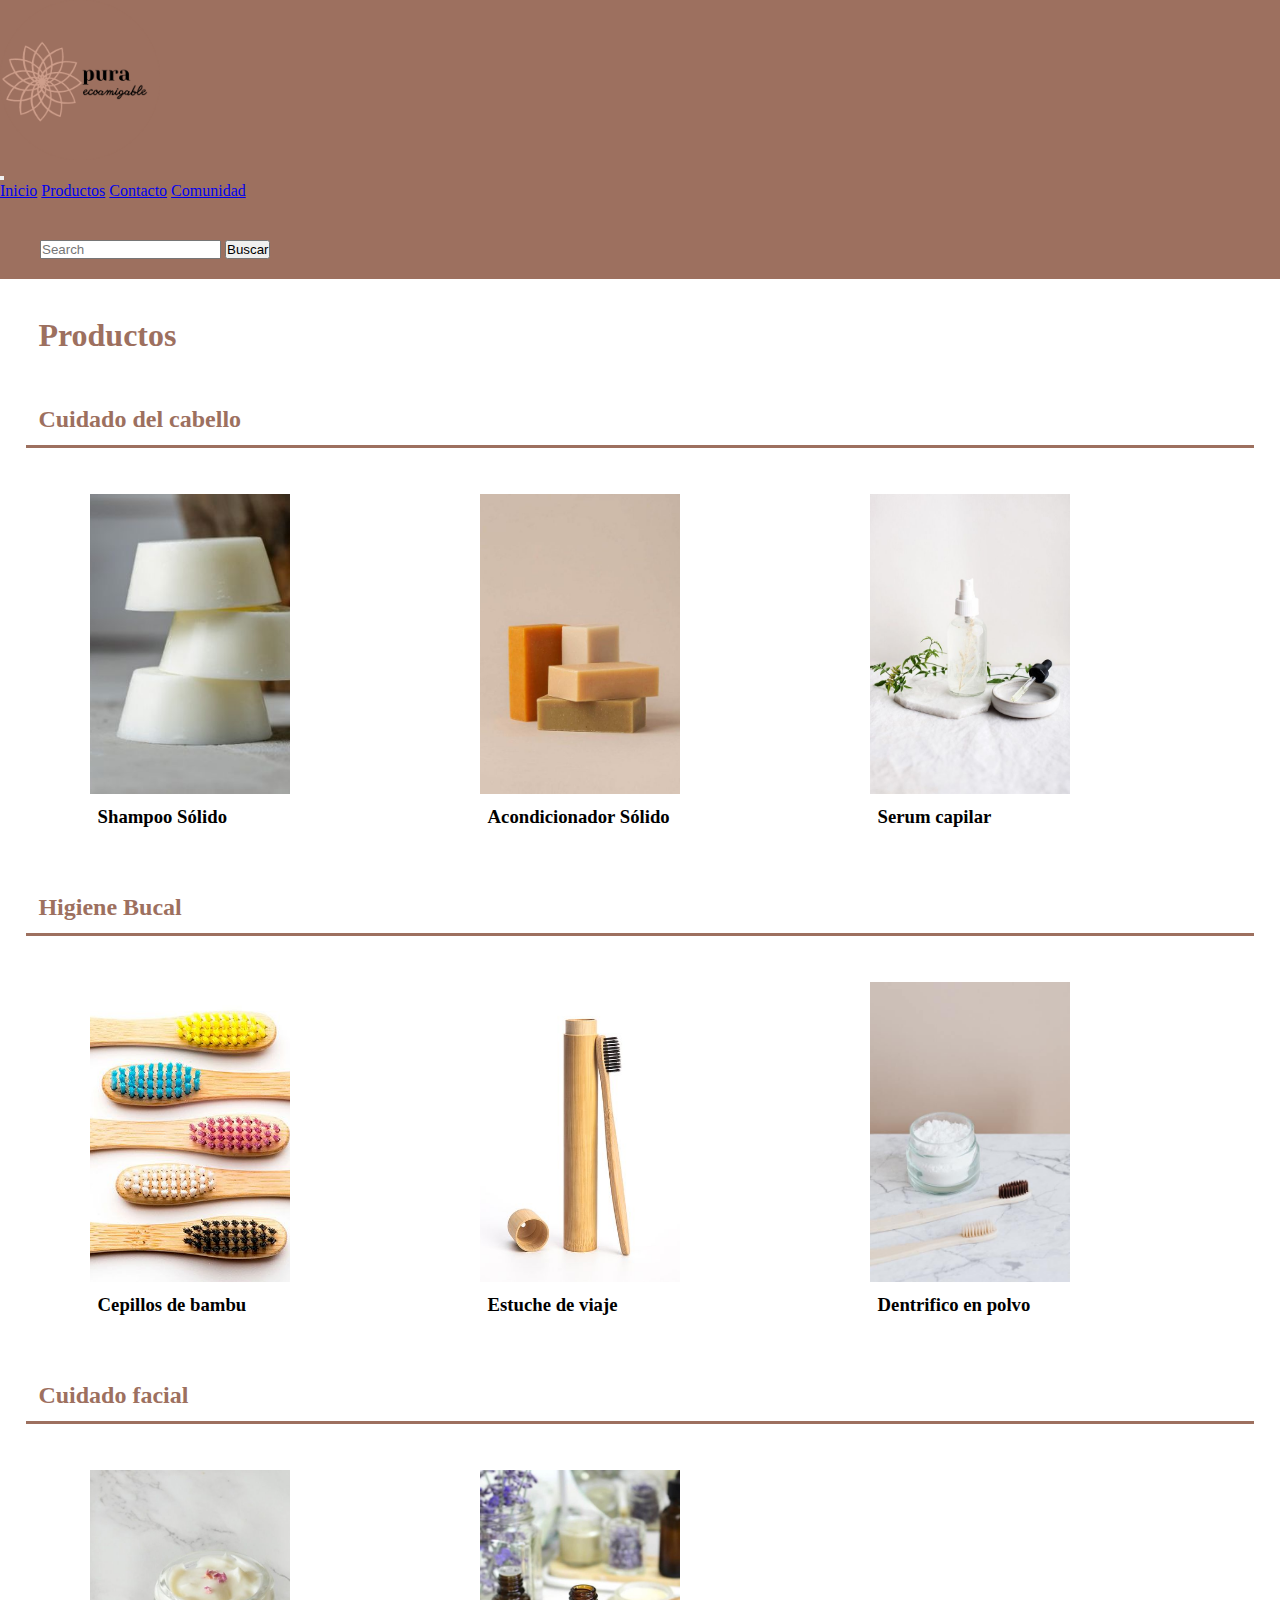
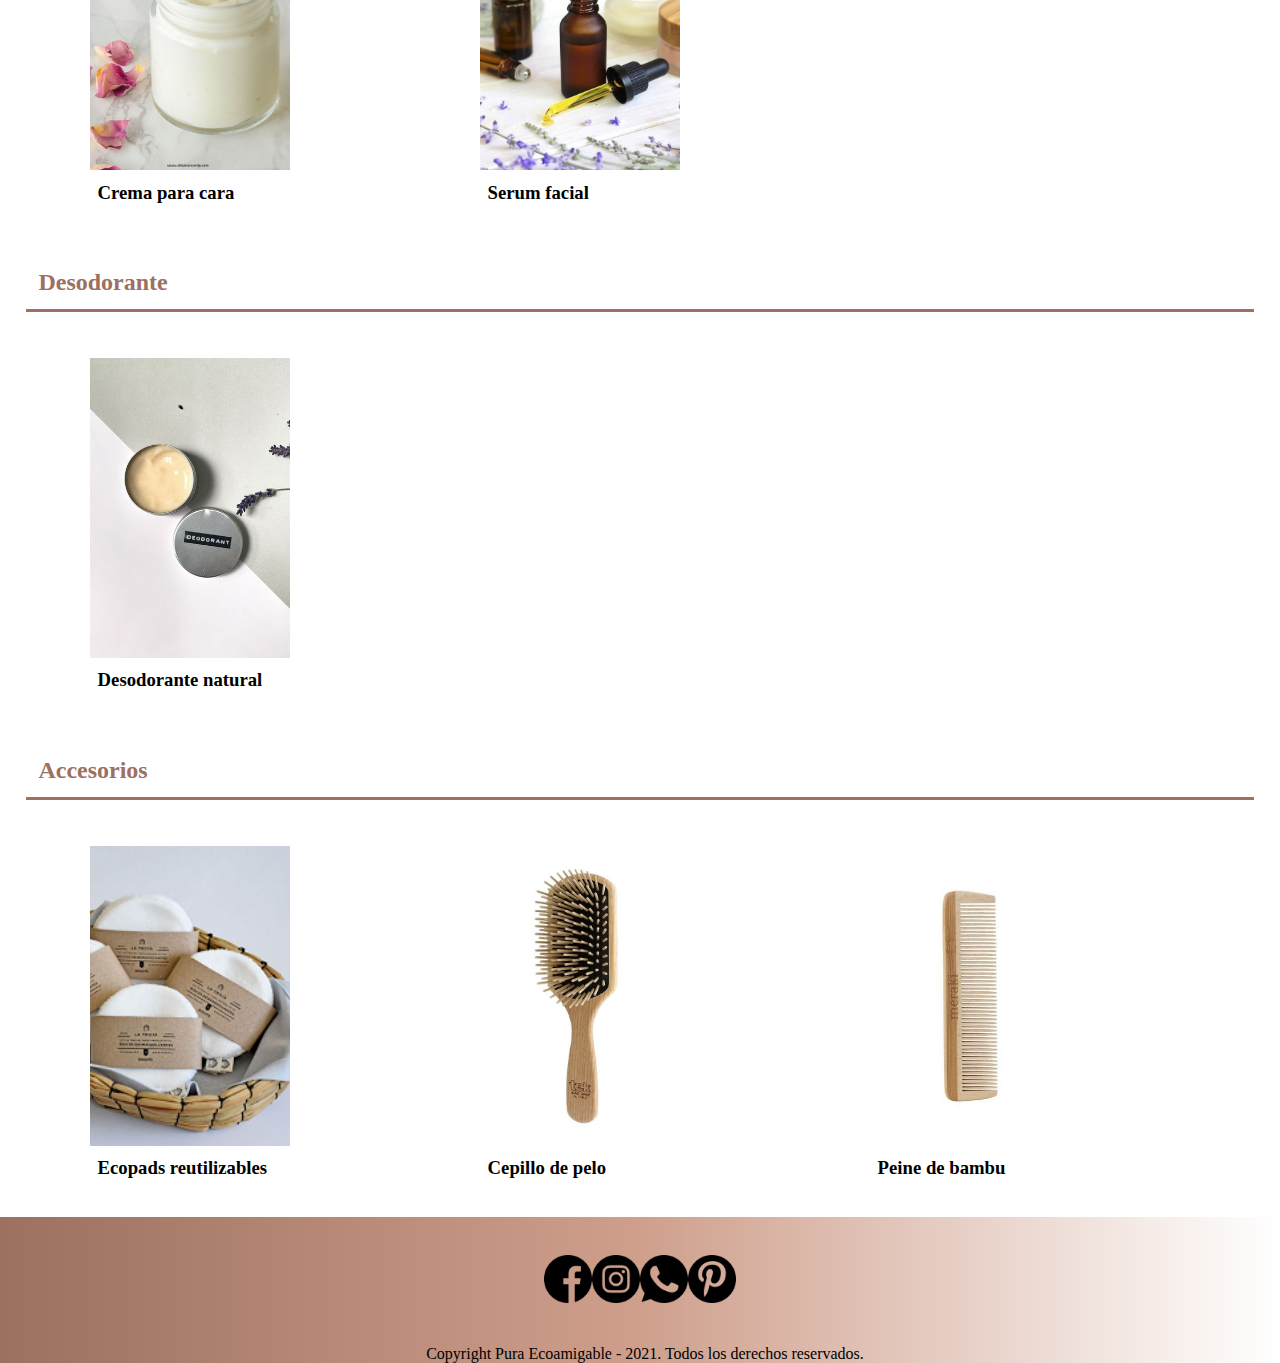
==== page/productos.html @ 466aba68 "repositorio" ====
<!DOCTYPE html>
<html lang="en">

<head>
    <meta charset="UTF-8">
    <meta http-equiv="X-UA-Compatible" content="IE=edge">
    <meta name="viewport" content="width=device-width, initial-scale=1.0">
    <link href="https://cdn.jsdelivr.net/npm/bootstrap@5.1.3/dist/css/bootstrap.min.css" rel="stylesheet" integrity="sha384-1BmE4kWBq78iYhFldvKuhfTAU6auU8tT94WrHftjDbrCEXSU1oBoqyl2QvZ6jIW3" crossorigin="anonymous">
    <meta name="keywords" content="Sustentable, Ecología, Biodegradable, Belleza, Bambú, Productos, Eco Sustentable, Shampoo, Cepillos, Peines, Jabones">
    <meta name="description" content="¡Pequeños hábitos, grandes cambios! Promociones en productos biodegradables">
    <title>Pura- Productos</title>
    <link rel="stylesheet" href="../css/style.css">
    <link rel="stylesheet" href="../scss/style.scss">
</head>

<body>
   
    <header>
        
<!-- menu con bootstrap -->
        <nav class="navbar navbar-expand-lg navbar-light $orange-600"><a href="../index.html"><img src="../media/pura (1)-modified.png" class="logo" alt=""></a>
            <div class="container-fluid">
              <button class="navbar-toggler" type="button" data-bs-toggle="collapse" data-bs-target="#navbarTogglerDemo01" aria-controls="navbarTogglerDemo01" aria-expanded="false" aria-label="Toggle navigation">
                <span class="navbar-toggler-icon"></span>
              </button>
              <div class="collapse navbar-collapse" id="navbarTogglerDemo01">
                <a class="navbar-brand" href="../index.html">Inicio</a>
                <a class="navbar-brand" href="./productos.html">Productos</a>
                <a class="navbar-brand" href="./contacto.html">Contacto</a>
                <a class="navbar-brand" href="./comunidad.html">Comunidad</a>
              
                <form class="d-flex">
                  <input class="form-control me-2" type="search" placeholder="Search" aria-label="Search">
                  <button class="btn btn-outline-dark"  type="submit">Buscar</button>
                </form>
              </div>
            </div>
          </nav>
    </header>

    <h1 class="titulosGenerales">Productos</h1>
    <!-- galeria de imagenes productos -->
    <!-- metodologiaBEM7 -->
    <h2 class="tituloProd">Cuidado del cabello</h2> 
        <section class="productos"> 
        <div class="productos__div"><img src="../media/shampoo.jpg" alt="shampoo Solido" class="productos__div--img">
        <h3 class="descripcionProd">Shampoo Sólido</h3></div>
        <div class="productos__div"><img src="../media/acondi.jpg" alt="acondicionador sólido" class="productos__div--img">
        <h3 class="descripcionProd">Acondicionador Sólido</h3></div>
        <div class="productos__div"><img src="../media/serumcapilar.jpg" alt="serum capilar" class="productos__div--img">
        <h3 class="descripcionProd">Serum capilar</h3></div>
        </section>
        <!-- metodologia BEM8 -->
        <h2 class="tituloProd">Higiene Bucal</h2>
        <section class="productos">
        <div class="productos__div"><img src="../media/cepillos.png" alt="cepillo de dientes de bambu" class="productos__div--img">
        <h3 class="descripcionProd">Cepillos de bambu</h3></div>
        <div class="productos__div"><img src="../media/estuche2.jpg" alt="estuche para cepillo" class="productos__div--img">
        <h3 class="descripcionProd">Estuche de viaje</h3></div>
        <div class="productos__div"><img src="../media/pastadental.jpg" alt="dentrifico en polvo" class="productos__div--img">
        <h3 class="descripcionProd">Dentrifico en polvo</h3></div>
        </section>
        <!-- metodologiaBEM9 -->
        <h2 class="tituloProd">Cuidado facial</h2> 
        <section class="productos">
        <div class="productos__div"><img src="../media/cremacara.jpg" alt="crema facial" class="productos__div--img">
        <h3 class="descripcionProd">Crema para cara</h3></div>
        <div class="productos__div"><img src="../media/serum.jpg" alt="serum facial" class="productos__div--img">
        <h3 class="descripcionProd">Serum facial</h3></div>
        </section>
<!-- metodologiaBEM10 -->
        <h2 class="tituloProd">Desodorante</h2>
        <section class="productos">
        <div class="productos__div"><img src="../media/desodorante.jpg" alt="desodorante natural" class="productos__div--img">
        <h3 class="descripcionProd">Desodorante natural</h3></div>
        </section>
        <!-- metodologiaBEM11 -->
        <h2 class="tituloProd">Accesorios</h2> 
        <section class="productos">
        <div class="productos__div"><img src="../media/ecopads.png" alt="ecopads reutilizables" class="productos__div--img">
        <h3 class="descripcionProd">Ecopads reutilizables</h3></div>
        <div class="productos__div"><img src="../media/cepilloPelo.png" alt="cepillo de pelo de bambu" class="productos__div--img">
        <h3 class="descripcionProd">Cepillo de pelo</h3></div>
        <div class="productos__div"><img src="../media/peine.jpg" alt="peine de bambu" class="productos__div--img">
        <h3 class="descripcionProd">Peine de bambu</h3></div>
    </section>
    </section>
   
    <!-- metodologia BEM 3 -->
    <!-- footer  -->
    <footer class="fotosRedes">
        <!-- <!-imagenes para el footer con links -->  
        <!-- imagen facebook -->
        <div class="fotosRedes__imagenes">
            <a href="https://es-la.facebook.com/" target="_blanck"><img src="../media/facebook.png" alt="facebook"
                    class="fotosRedes__tamaño"></a>
        <!-- imagen instagram -->
         <a href="https://www.instagram.com/accounts/login/?next=/accounts/edit/" target="_blanck"><img
                    src="../media/instagram.png" alt="instagram" class="fotosRedes__tamaño"></a>
         <!--  img whatsapp -->
        <a href="https://web.whatsapp.com/" target="_blanck"><img src="../media/whatsapp.png" alt="whatsapp" class="fotosRedes__tamaño"></a>
        <!-- imag pinterest -->
       <a href="https://ar.pinterest.com/" target="_blanck"><img src="../media/pinterest-social-logo.png" alt="pinterest" class="fotosRedes__tamaño"></a>
       
        </div> 
        <p class="copyRight">
            Copyright Pura Ecoamigable - 2021. Todos los derechos reservados.
            </p>
     </footer>  
     <script src="https://cdn.jsdelivr.net/npm/bootstrap@5.1.3/dist/js/bootstrap.bundle.min.js" integrity="sha384-ka7Sk0Gln4gmtz2MlQnikT1wXgYsOg+OMhuP+IlRH9sENBO0LRn5q+8nbTov4+1p" crossorigin="anonymous"></script>
</body>

</html>
---- css/style.css ----
@charset "UTF-8";
/* Fuentes */
/* Colores */
/* Medidas */
* {
  margin: 0;
  padding: 0;
  box-sizing: border-box; }

h1 {
  font-family: 'Yeseva One', cursive;
  margin: 2%;
  padding: 1%;
  color: #9D705F; }

p {
  color: black; }

.titulosGenerales {
  color: #9D705F; }

h2 {
  margin: 1%;
  padding: 1%;
  color: #9D705F; }

h3 {
  color: #6d4535;
  margin: 1%;
  padding: 1%; }

.descripcionProd {
  color: black;
  align-content: center; }

.tituloCep {
  color: #6d4535;
  margin: 1%;
  padding: 1%; }

header {
  position: sticky;
  top: 0;
  z-index: 2;
  background-color: #9D705F; }

/* footer */
.fotosRedes {
  background-color: #9D705F;
  bottom: 0;
  width: 100%;
  background-image: linear-gradient(to right, #9D705F, #cf9f8c, #fff); }

.fotosRedes__imagenes {
  display: flex;
  padding: 1cm;
  margin-top: auto;
  justify-content: center;
  align-items: center; }

.fotosRedes__tamaño {
  width: 3rem; }

.copyRight {
  text-align: center; }

/* seccion comunidad */
.ecoladrillos {
  display: flex;
  margin: 10cm;
  padding: 0cm;
  flex-direction: column;
  margin-top: auto;
  justify-content: flex-start;
  align-items: center; }

.ecoladrillo__imagen {
  width: 40%;
  margin: 50px; }

/* fuentes de texto */
.materiales {
  font-family: 'Yeseva One', cursive;
  font-size: 15px; }

/* Imagenes de inicio para aplicar grids */
.destacados {
  display: grid;
  grid-template-columns: repeat(3, 1fr);
  margin: 50px;
  padding: 20px;
  grid-gap: 10px;
  justify-content: center; }

.destacados__titulos {
  color: black;
  text-align: start; }

/* transiciones */
.destacados .destacados__imagenes--prod {
  height: 200px;
  width: 200px; }

.producInicio .destacados__imagenes--prod:hover {
  height: 300px;
  width: 300px; }

/* imagenes seccion productos  */
.productos {
  display: grid;
  grid-template-columns: repeat(3, 1fr);
  padding: 20px;
  margin: 10px 10px 10px 70px;
  grid-gap: 10px; }

.productos__div--img {
  width: 200px;
  height: 300px;
  object-fit: cover; }

/* estilo con sass */
.tituloProd {
  font-family: "Yeseva One", cursive;
  margin: 2%;
  padding: 1%;
  color: #9D705F;
  border-bottom: solid 3px #9D705F; }

.logo {
  width: 160px; }

/*  media querie en imagenes de index y productos */
@media screen and (max-width: 760px) {
  .destacados {
    display: grid;
    grid-template-columns: repeat(2, 1fr);
    justify-content: center; }
  .productos {
    display: grid;
    grid-template-columns: repeat(2, 1fr);
    margin: auto;
    justify-content: center; } }

@media screen and (max-width: 320px) {
  .destacados {
    display: grid;
    grid-template-columns: repeat(1, 1fr);
    justify-content: center; }
  .productos {
    display: grid;
    grid-template-columns: repeat(1, 1fr);
    margin: auto;
    justify-content: center; }
  .iframeResponsive {
    display: grid;
    margin: 5px;
    justify-content: flex-start; } }

/* estilos con SASS */
/* formulario seccion contacto */
form {
  font-family: "Yeseva One", cursive;
  color: black;
  margin: 20px;
  padding: 20px; }

.formulario {
  margin: 20px;
  padding: 5px; }

/* seccion comunidad */
ul li {
  font-family: "Yeseva One", cursive; }

p {
  font-family: "Yeseva One", cursive;
  color: black;
  margin-left: 10px; }

.composta {
  width: 40%;
  margin: 50px; }
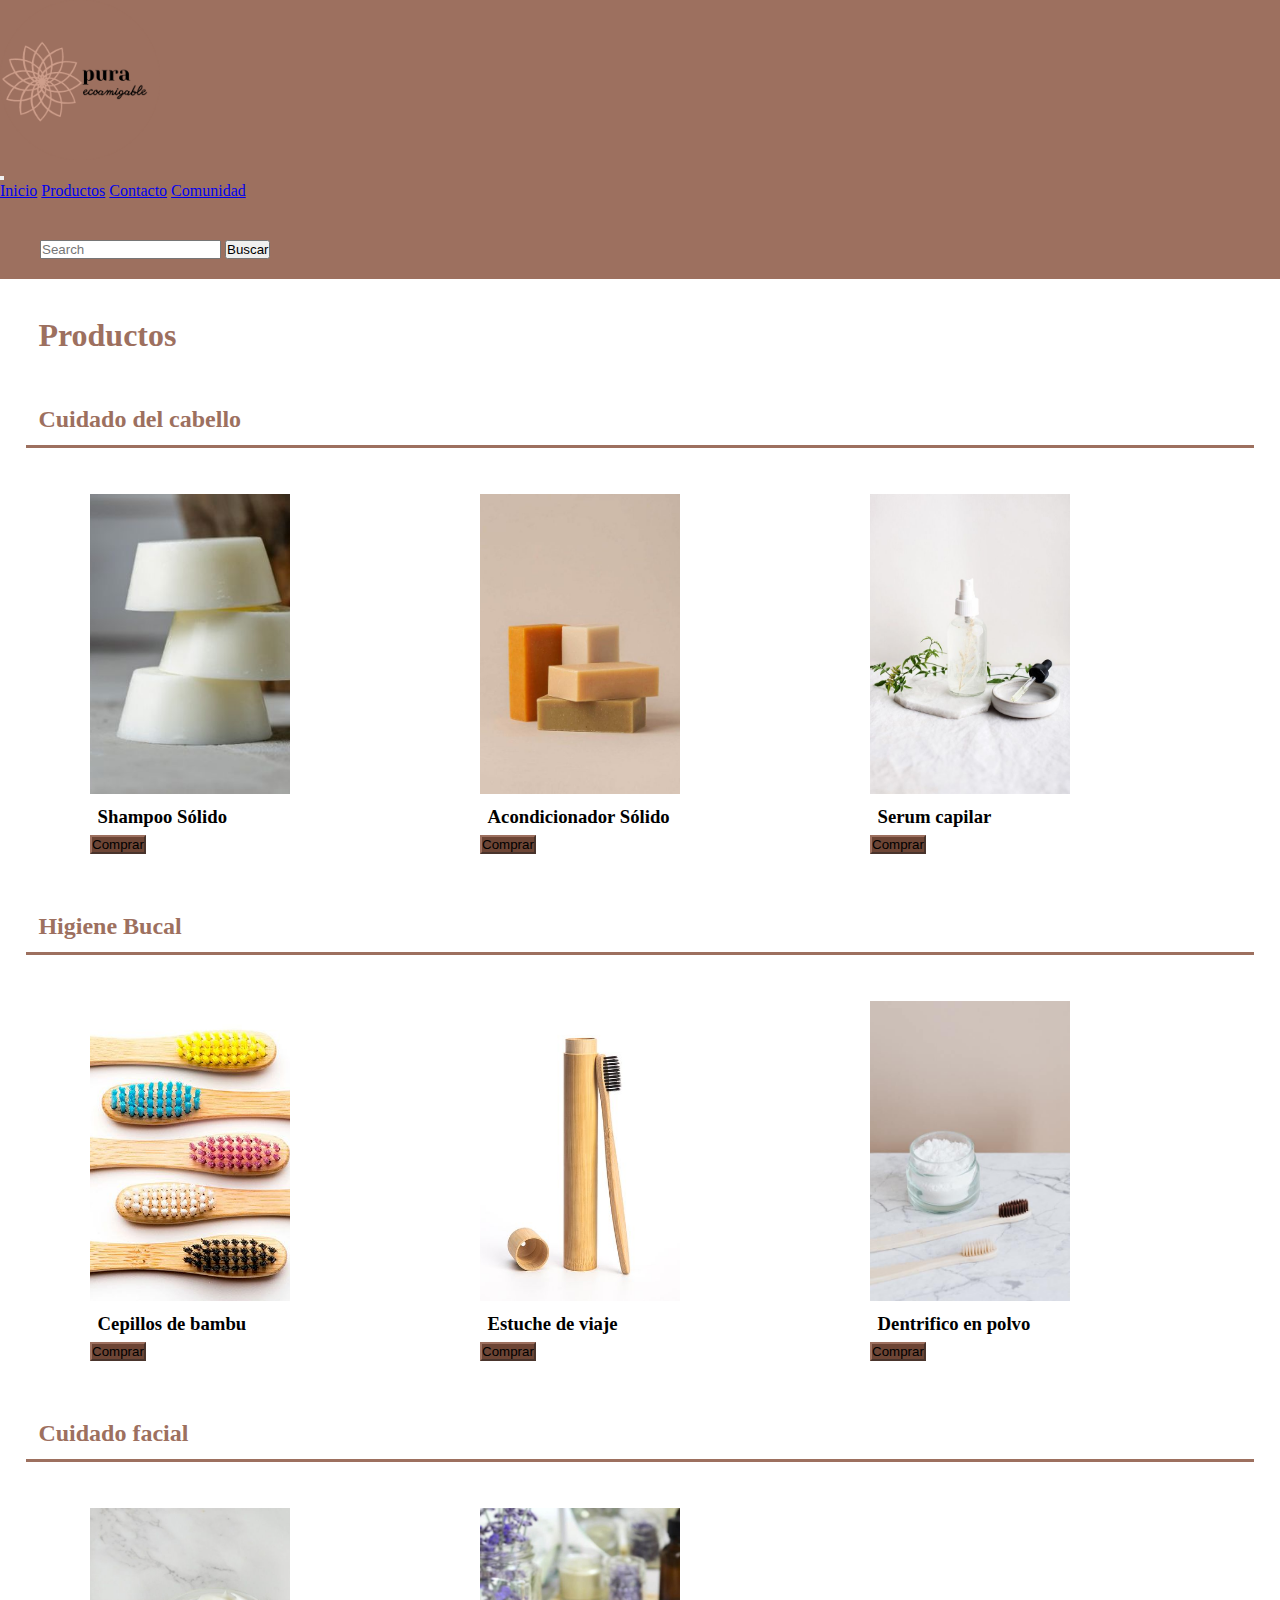
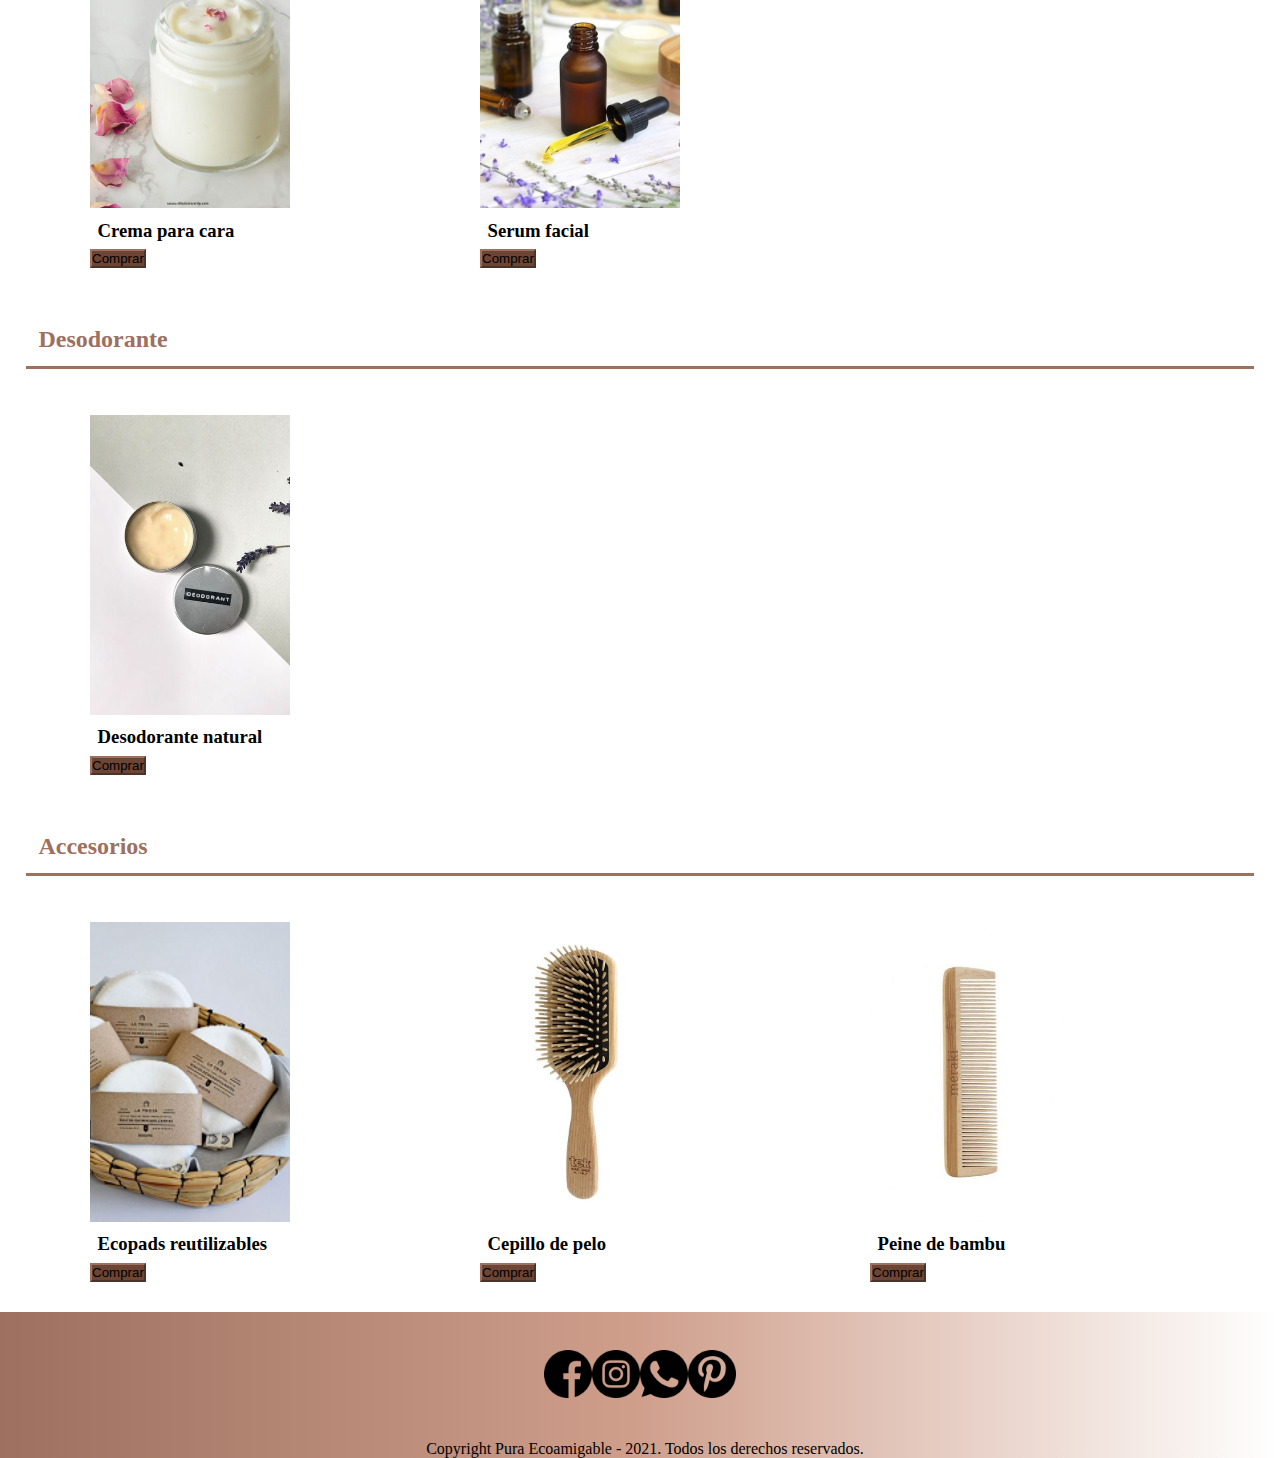
==== commit 4db3b743: "ultimos cambios x3" ====
--- a/page/productos.html
+++ b/page/productos.html
@@ -42,47 +42,60 @@
     <!-- galeria de imagenes productos -->
     <!-- metodologiaBEM7 -->
     <h2 class="tituloProd">Cuidado del cabello</h2> 
-        <section class="productos"> 
+       <section class="productos"> 
         <div class="productos__div"><img src="../media/shampoo.jpg" alt="shampoo Solido" class="productos__div--img">
-        <h3 class="descripcionProd">Shampoo Sólido</h3></div>
+        <h3 class="descripcionProd">Shampoo Sólido</h3>
+        <button type="button" class="btn btn-primary">Comprar</button></div>
         <div class="productos__div"><img src="../media/acondi.jpg" alt="acondicionador sólido" class="productos__div--img">
-        <h3 class="descripcionProd">Acondicionador Sólido</h3></div>
+        <h3 class="descripcionProd">Acondicionador Sólido</h3>
+        <button type="button" class="btn btn-primary">Comprar</button></div>
         <div class="productos__div"><img src="../media/serumcapilar.jpg" alt="serum capilar" class="productos__div--img">
-        <h3 class="descripcionProd">Serum capilar</h3></div>
+        <h3 class="descripcionProd">Serum capilar</h3>
+        <button type="button" class="btn btn-primary">Comprar</button></div>
         </section>
+    
         <!-- metodologia BEM8 -->
         <h2 class="tituloProd">Higiene Bucal</h2>
         <section class="productos">
         <div class="productos__div"><img src="../media/cepillos.png" alt="cepillo de dientes de bambu" class="productos__div--img">
-        <h3 class="descripcionProd">Cepillos de bambu</h3></div>
+        <h3 class="descripcionProd">Cepillos de bambu</h3>
+        <button type="button" class="btn btn-primary">Comprar</button></div>
         <div class="productos__div"><img src="../media/estuche2.jpg" alt="estuche para cepillo" class="productos__div--img">
-        <h3 class="descripcionProd">Estuche de viaje</h3></div>
+        <h3 class="descripcionProd">Estuche de viaje</h3>
+        <button type="button" class="btn btn-primary">Comprar</button></div>
         <div class="productos__div"><img src="../media/pastadental.jpg" alt="dentrifico en polvo" class="productos__div--img">
-        <h3 class="descripcionProd">Dentrifico en polvo</h3></div>
+        <h3 class="descripcionProd">Dentrifico en polvo</h3>
+        <button type="button" class="btn btn-primary">Comprar</button></div>
         </section>
         <!-- metodologiaBEM9 -->
         <h2 class="tituloProd">Cuidado facial</h2> 
         <section class="productos">
         <div class="productos__div"><img src="../media/cremacara.jpg" alt="crema facial" class="productos__div--img">
-        <h3 class="descripcionProd">Crema para cara</h3></div>
+        <h3 class="descripcionProd">Crema para cara</h3>
+        <button type="button" class="btn btn-primary">Comprar</button></div>
         <div class="productos__div"><img src="../media/serum.jpg" alt="serum facial" class="productos__div--img">
-        <h3 class="descripcionProd">Serum facial</h3></div>
+        <h3 class="descripcionProd">Serum facial</h3>
+        <button type="button" class="btn btn-primary">Comprar</button></div>
         </section>
 <!-- metodologiaBEM10 -->
         <h2 class="tituloProd">Desodorante</h2>
         <section class="productos">
         <div class="productos__div"><img src="../media/desodorante.jpg" alt="desodorante natural" class="productos__div--img">
-        <h3 class="descripcionProd">Desodorante natural</h3></div>
+        <h3 class="descripcionProd">Desodorante natural</h3>
+        <button type="button" class="btn btn-primary">Comprar</button></div>
         </section>
         <!-- metodologiaBEM11 -->
         <h2 class="tituloProd">Accesorios</h2> 
         <section class="productos">
         <div class="productos__div"><img src="../media/ecopads.png" alt="ecopads reutilizables" class="productos__div--img">
-        <h3 class="descripcionProd">Ecopads reutilizables</h3></div>
+        <h3 class="descripcionProd">Ecopads reutilizables</h3>
+        <button type="button" class="btn btn-primary">Comprar</button></div>
         <div class="productos__div"><img src="../media/cepilloPelo.png" alt="cepillo de pelo de bambu" class="productos__div--img">
-        <h3 class="descripcionProd">Cepillo de pelo</h3></div>
+        <h3 class="descripcionProd">Cepillo de pelo</h3>
+        <button type="button" class="btn btn-primary">Comprar</button></div>
         <div class="productos__div"><img src="../media/peine.jpg" alt="peine de bambu" class="productos__div--img">
-        <h3 class="descripcionProd">Peine de bambu</h3></div>
+        <h3 class="descripcionProd">Peine de bambu</h3>
+        <button type="button" class="btn btn-primary">Comprar</button></div>
     </section>
     </section>
    
--- a/css/style.css
+++ b/css/style.css
@@ -8,30 +8,38 @@
   box-sizing: border-box; }
 
 h1 {
-  font-family: 'Yeseva One', cursive;
+  font-family: "EB Garamond", serif;
   margin: 2%;
   padding: 1%;
   color: #9D705F; }
 
 p {
-  color: black; }
+  color: black;
+  font-family: "EB Garamond", serif; }
 
 .titulosGenerales {
-  color: #9D705F; }
+  color: #9D705F;
+  font-family: "EB Garamond", serif; }
 
 h2 {
   margin: 1%;
   padding: 1%;
-  color: #9D705F; }
+  color: #9D705F;
+  font-family: "EB Garamond", serif; }
 
 h3 {
   color: #6d4535;
   margin: 1%;
   padding: 1%; }
 
+h4 {
+  color: black;
+  font-family: "EB Garamond", serif; }
+
 .descripcionProd {
   color: black;
-  align-content: center; }
+  align-content: center;
+  font-family: "EB Garamond", serif; }
 
 .tituloCep {
   color: #6d4535;
@@ -80,8 +88,14 @@
 
 /* fuentes de texto */
 .materiales {
-  font-family: 'Yeseva One', cursive;
+  font-family: "EB Garamond", serif;
   font-size: 15px; }
+
+.color-#9D705F {
+  font-family: "EB Garamond", serif; }
+
+.color-#6d4535 {
+  font-family: "EB Garamond", serif; }
 
 /* Imagenes de inicio para aplicar grids */
 .destacados {
@@ -94,16 +108,14 @@
 
 .destacados__titulos {
   color: black;
-  text-align: start; }
+  text-align: start;
+  font-family: "EB Garamond", serif; }
 
 /* transiciones */
 .destacados .destacados__imagenes--prod {
   height: 200px;
-  width: 200px; }
-
-.producInicio .destacados__imagenes--prod:hover {
-  height: 300px;
-  width: 300px; }
+  width: 200px;
+  object-fit: cover; }
 
 /* imagenes seccion productos  */
 .productos {
@@ -120,7 +132,7 @@
 
 /* estilo con sass */
 .tituloProd {
-  font-family: "Yeseva One", cursive;
+  font-family: "EB Garamond", serif;
   margin: 2%;
   padding: 1%;
   color: #9D705F;
@@ -139,7 +151,10 @@
     display: grid;
     grid-template-columns: repeat(2, 1fr);
     margin: auto;
-    justify-content: center; } }
+    justify-content: center; }
+  .card-img-top {
+    width: 5rem;
+    height: 5rem; } }
 
 @media screen and (max-width: 320px) {
   .destacados {
@@ -154,12 +169,15 @@
   .iframeResponsive {
     display: grid;
     margin: 5px;
-    justify-content: flex-start; } }
+    justify-content: flex-start; }
+  .card-img-top {
+    width: 5rem;
+    height: 5rem; } }
 
 /* estilos con SASS */
 /* formulario seccion contacto */
 form {
-  font-family: "Yeseva One", cursive;
+  font-family: "EB Garamond", serif;
   color: black;
   margin: 20px;
   padding: 20px; }
@@ -170,13 +188,31 @@
 
 /* seccion comunidad */
 ul li {
-  font-family: "Yeseva One", cursive; }
+  font-family: "EB Garamond", serif; }
 
 p {
-  font-family: "Yeseva One", cursive;
+  font-family: "EB Garamond", serif;
   color: black;
   margin-left: 10px; }
 
 .composta {
   width: 40%;
   margin: 50px; }
+
+/* cards  */
+.card-img-top {
+  width: 20rem;
+  height: 20rem;
+  object-fit: cover; }
+
+.card-group {
+  margin: auto; }
+
+/* button  */
+.btn-primary,
+.btn-primary:hover,
+.btn-primary:active,
+.btn-primary:visited,
+.btn-primary:focus {
+  background-color: #6d4535;
+  border-color: #9D705F; }
